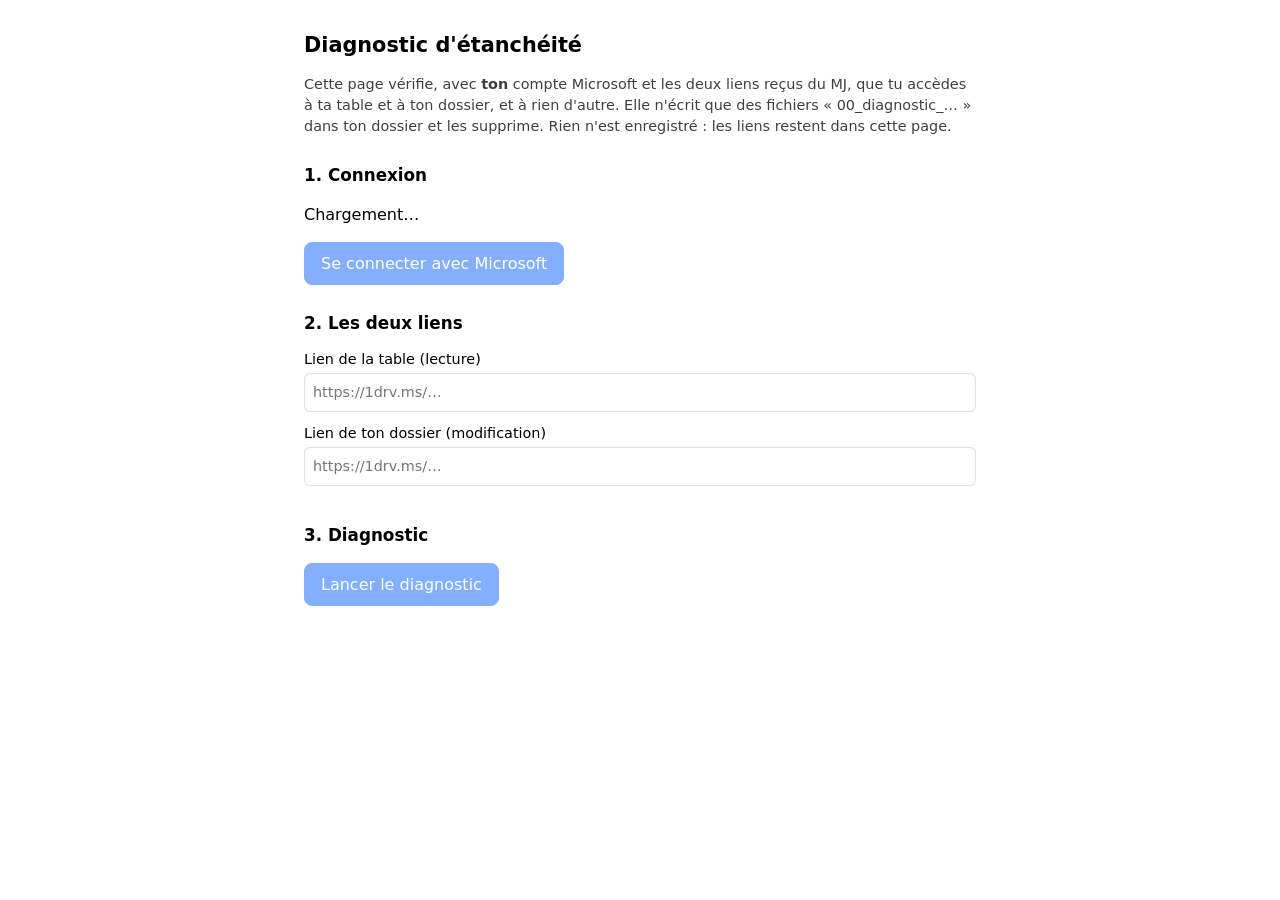
==== index.html @ e32fa011 "Page d'accueil à la racine : renvoie vers le diagnostic Co-Authored-By: Claude Sonnet 5.5 <noreply@a" ====
<!doctype html>
<html lang="fr"><head><meta charset="utf-8"><meta name="viewport" content="width=device-width,initial-scale=1">
<meta http-equiv="refresh" content="0; url=diagnostic/"><title>Diagnostic d'étanchéité</title></head>
<body><p>Redirection vers le <a href="diagnostic/">diagnostic d'étanchéité</a>…</p></body></html>
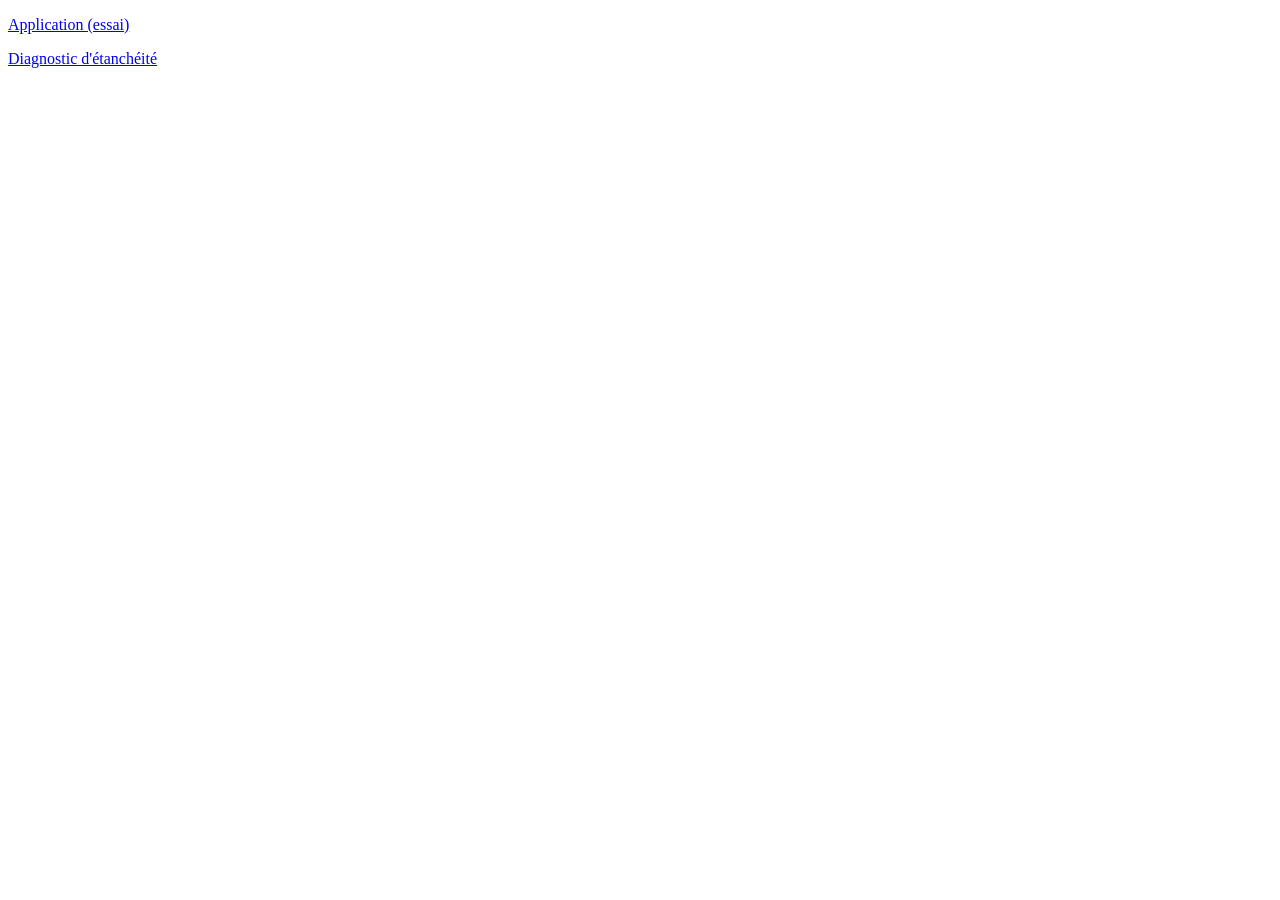
==== commit a5a8cd54: "Application d'essai en lecture seule (profil fictif, personne d'autorisé par défaut) Co-Authored-By:" ====
--- a/index.html
+++ b/index.html
@@ -1,4 +1,5 @@
 <!doctype html>
-<html lang="fr"><head><meta charset="utf-8"><meta name="viewport" content="width=device-width,initial-scale=1">
-<meta http-equiv="refresh" content="0; url=diagnostic/"><title>Diagnostic d'étanchéité</title></head>
-<body><p>Redirection vers le <a href="diagnostic/">diagnostic d'étanchéité</a>…</p></body></html>
+<html lang="fr"><head><meta charset="utf-8"><meta name="viewport" content="width=device-width,initial-scale=1"><meta name="robots" content="noindex, nofollow">
+<title>Essais</title></head>
+<body><p><a href="app/">Application (essai)</a></p>
+<p><a href="diagnostic/">Diagnostic d'étanchéité</a></p></body></html>
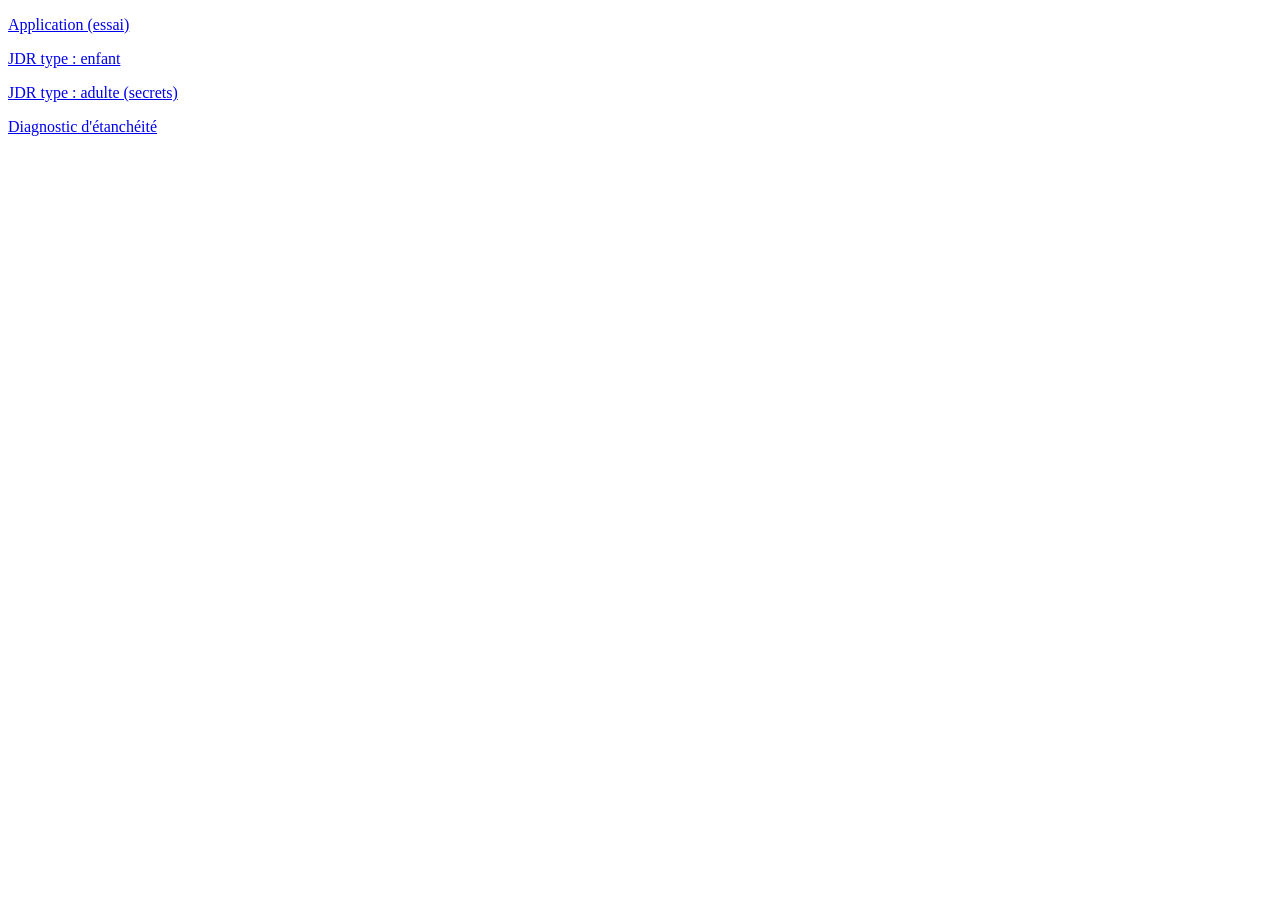
==== commit 0438c34c: "Deux JDR types en essai : enfant et adulte a secrets (applications generees depuis les profils types" ====
--- a/index.html
+++ b/index.html
@@ -2,4 +2,6 @@
 <html lang="fr"><head><meta charset="utf-8"><meta name="viewport" content="width=device-width,initial-scale=1"><meta name="robots" content="noindex, nofollow">
 <title>Essais</title></head>
 <body><p><a href="app/">Application (essai)</a></p>
+<p><a href="type-enfant/app/">JDR type : enfant</a></p>
+<p><a href="type-adulte/app/">JDR type : adulte (secrets)</a></p>
 <p><a href="diagnostic/">Diagnostic d'étanchéité</a></p></body></html>
